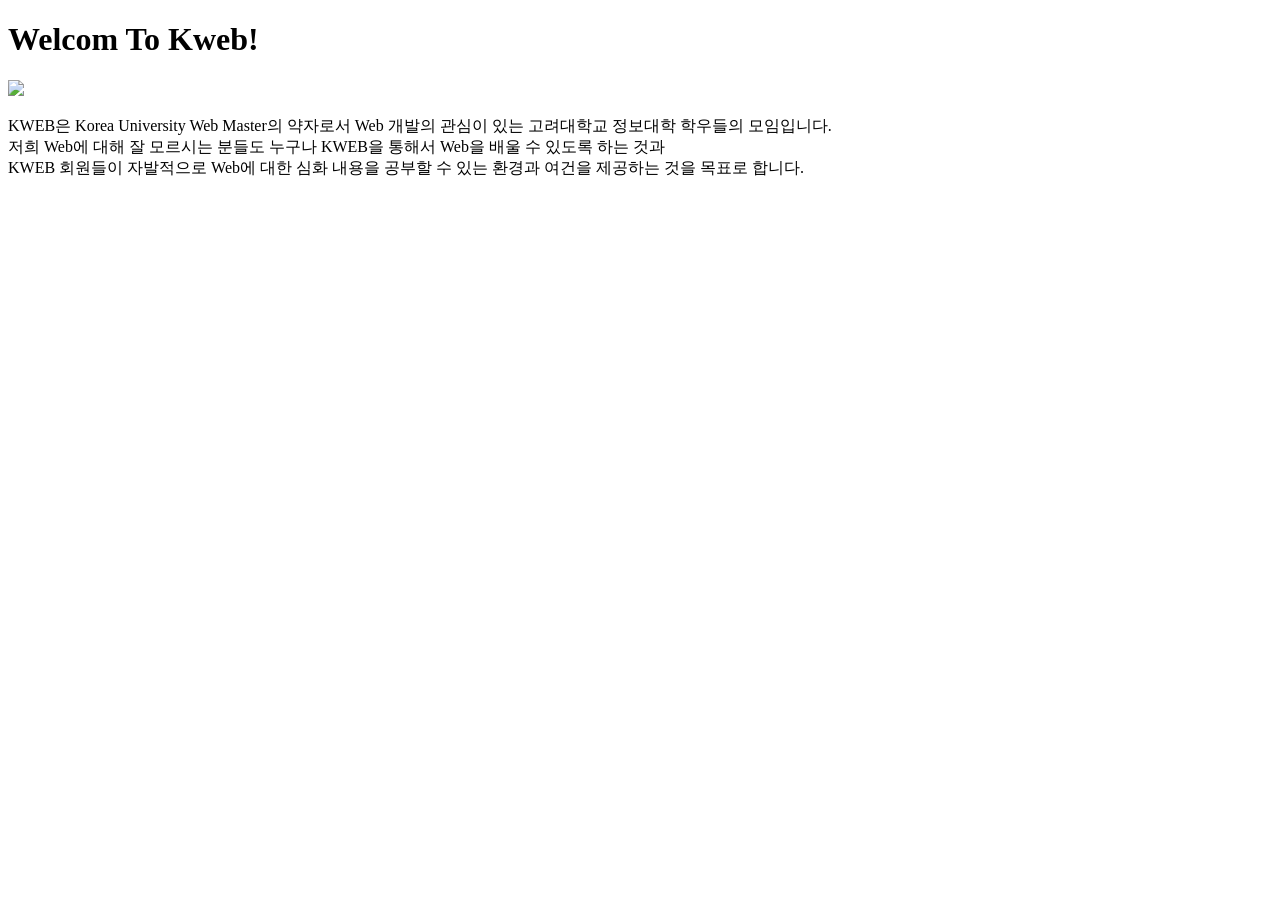
==== #assignment1(week1)/#assignment1(week1)_html.html @ a69d5fad "ladingpage html 작성" ====
<!DOCTYPE html>
<html lang="en">
<head>
    <meta charset="UTF-8">
    <meta name="viewport" content="width=device-width, initial-scale=1.0">
    <meta http-equiv="X-UA-Compatible" content="ie=edge">
    
    <title>KEWB 2019 SUMMER-STUDY   WEEK-1</title>

    <link rel="stylesheet" href="#assignment1(week1)_css.css"/>
</head>
<body>
    <div id="Landingpage">
        <h1 id="Ladingpage-title">Welcom To Kweb!</h1>
        <img id="Landingpage-logo" src=#assignment1(week1)_resource_logo.png>
        <p id="Landingpage-explain">KWEB은 Korea University Web Master의 약자로서 Web 개발의 관심이 있는 고려대학교 정보대학 학우들의 모임입니다.<br>저희 Web에 대해 잘 모르시는 분들도 누구나 KWEB을 통해서 Web을 배울 수 있도록 하는 것과<br>KWEB 회원들이 자발적으로 Web에 대한 심화 내용을 공부할 수 있는 환경과 여건을 제공하는 것을 목표로 합니다.</p>
    </div>
    <div class="page" id="curriculum"></div>
    <div class="page" id="networking"></div>
    <div calss="page" id="guest-memo"></div>
        <script src="#assignment1(week1)_script.js"></script>
</body>
</html>
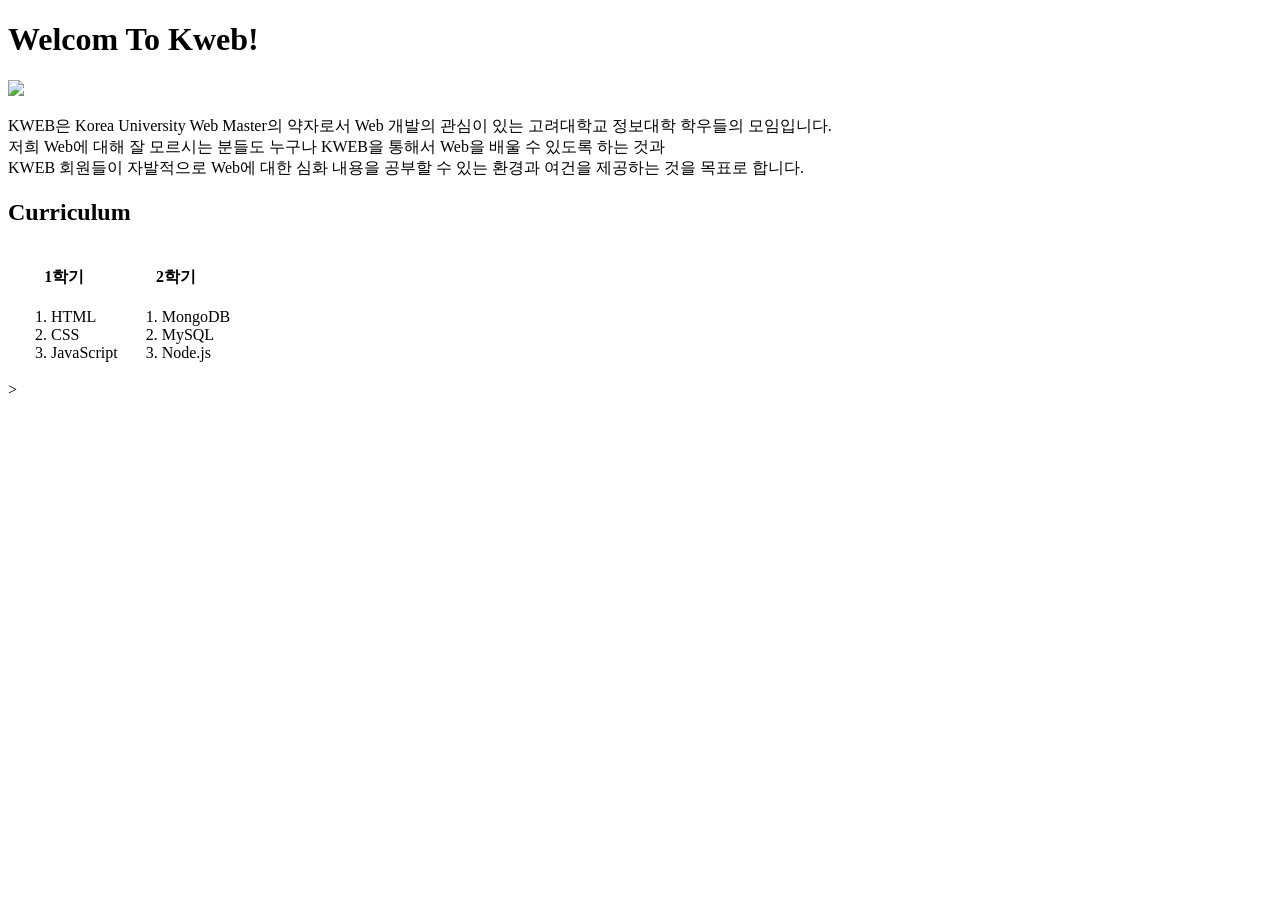
==== commit da11799e: "Curriculum HTML 구현" ====
--- a/#assignment1(week1)/#assignment1(week1)_html.html
+++ b/#assignment1(week1)/#assignment1(week1)_html.html
@@ -10,12 +10,43 @@
     <link rel="stylesheet" href="#assignment1(week1)_css.css"/>
 </head>
 <body>
+    <!--랜딩페이지 시작-->
     <div id="Landingpage">
         <h1 id="Ladingpage-title">Welcom To Kweb!</h1>
-        <img id="Landingpage-logo" src=#assignment1(week1)_resource_logo.png>
+        <img id="Landingpage-logo" src="#assignment1(week1)_resource_logo.png">
         <p id="Landingpage-explain">KWEB은 Korea University Web Master의 약자로서 Web 개발의 관심이 있는 고려대학교 정보대학 학우들의 모임입니다.<br>저희 Web에 대해 잘 모르시는 분들도 누구나 KWEB을 통해서 Web을 배울 수 있도록 하는 것과<br>KWEB 회원들이 자발적으로 Web에 대한 심화 내용을 공부할 수 있는 환경과 여건을 제공하는 것을 목표로 합니다.</p>
     </div>
-    <div class="page" id="curriculum"></div>
+    <!--랜딩페이지 끝-->
+
+    <!--커리큘럼 시작-->
+    <div class="page" id="Curriculum">
+        <h2 id="Curriculum_title">Curriculum</h2>
+        <img id="Curriculum_image" scr="#assignment1(week1)_resource_curriculum.jpg">
+        <table id="Curriculum_table">
+            <tr>
+                <th>1학기</th>
+                <th>2학기</th>
+            </tr>
+            <tr>
+                <td>
+                    <ol>
+                        <li>HTML</li>
+                        <li>CSS</li>
+                        <li>JavaScript</li>
+                    </ol>
+                </td>
+                <td>
+                    <ol>
+                        <li>MongoDB</li>
+                        <li>MySQL</li>
+                        <li>Node.js</li>
+                    </ol>
+                </td>
+            </tr>
+        </table>
+    </div>
+    <!--커리큘럼 끝-->>
+
     <div class="page" id="networking"></div>
     <div calss="page" id="guest-memo"></div>
         <script src="#assignment1(week1)_script.js"></script>
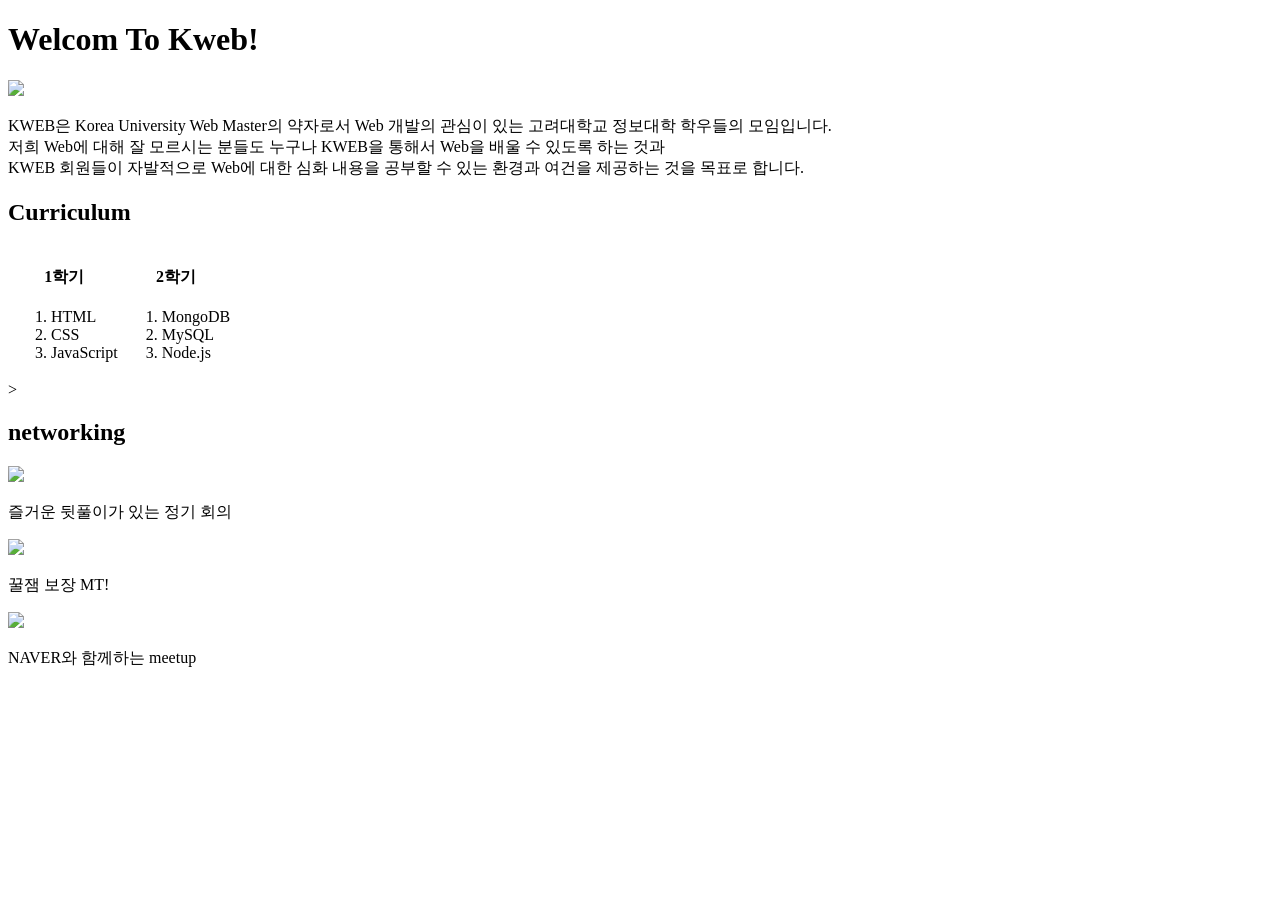
==== commit a06a6efa: "Networing HTML 작성" ====
--- a/#assignment1(week1)/#assignment1(week1)_html.html
+++ b/#assignment1(week1)/#assignment1(week1)_html.html
@@ -47,7 +47,27 @@
     </div>
     <!--커리큘럼 끝-->>
 
-    <div class="page" id="networking"></div>
+    <!--네트워킹 시작-->
+    <div class="page" id="Networking">
+        <h2 id="Networking-title">networking</h2>
+        <div class="Networking-container">
+            <div class="Networking-element">
+                <img src="#assignment1(week1)_resource_monthly.jpeg">
+                <p>즐거운 뒷풀이가 있는 정기 회의</p>
+            </div>
+            <div class="Networking-element">
+                <img src="#assignment1(week1)_resource_mt.jpg">
+                <p>꿀잼 보장 MT!</p>
+            </div>
+            <div class="Networking-element">
+                <img src="#assignment1(week1)_resourece_meetup.jpeg">
+                <p>NAVER와 함께하는 meetup</p>
+            </div>
+        </div>
+
+    </div>
+    <!--네트워킹 끝-->
+
     <div calss="page" id="guest-memo"></div>
         <script src="#assignment1(week1)_script.js"></script>
 </body>
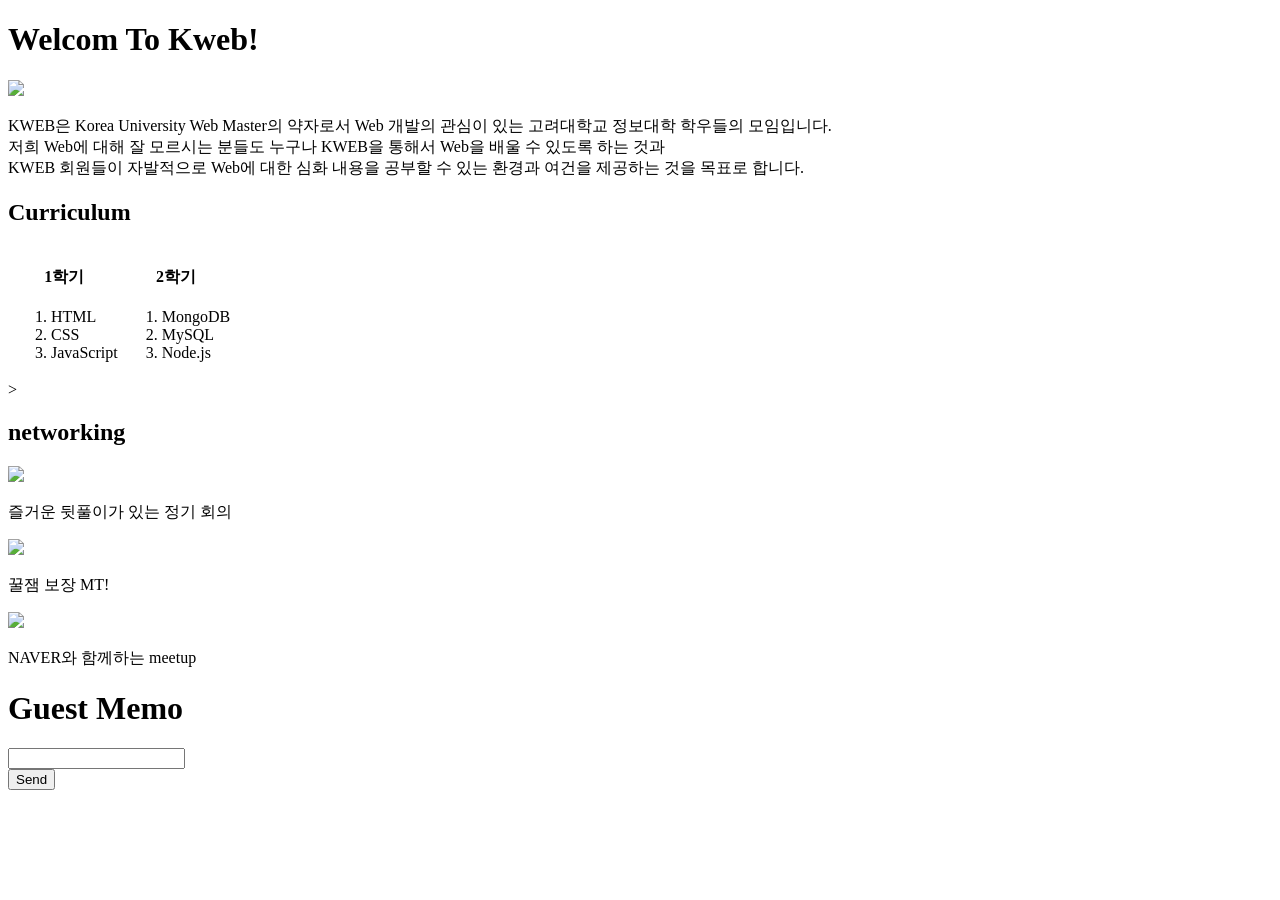
==== commit d1c19e99: "Guest-memo HTML 작성" ====
--- a/#assignment1(week1)/#assignment1(week1)_html.html
+++ b/#assignment1(week1)/#assignment1(week1)_html.html
@@ -68,7 +68,17 @@
     </div>
     <!--네트워킹 끝-->
 
-    <div calss="page" id="guest-memo"></div>
-        <script src="#assignment1(week1)_script.js"></script>
+    <!--게스트메모 시작-->
+    <div calss="page" id="Guest-memo">
+        <h1>Guest Memo</h1>
+        <div class="Guest-memo-box">
+            <input type="textarea" id="Guest-memo-text">
+             <br>
+            <input type="button" value="Send" id="Guest-memo-box">
+        </div>
+    </div>
+    <!--게스트메모 끝-->
+
+    <script src="#assignment1(week1)_script.js"></script>
 </body>
 </html>
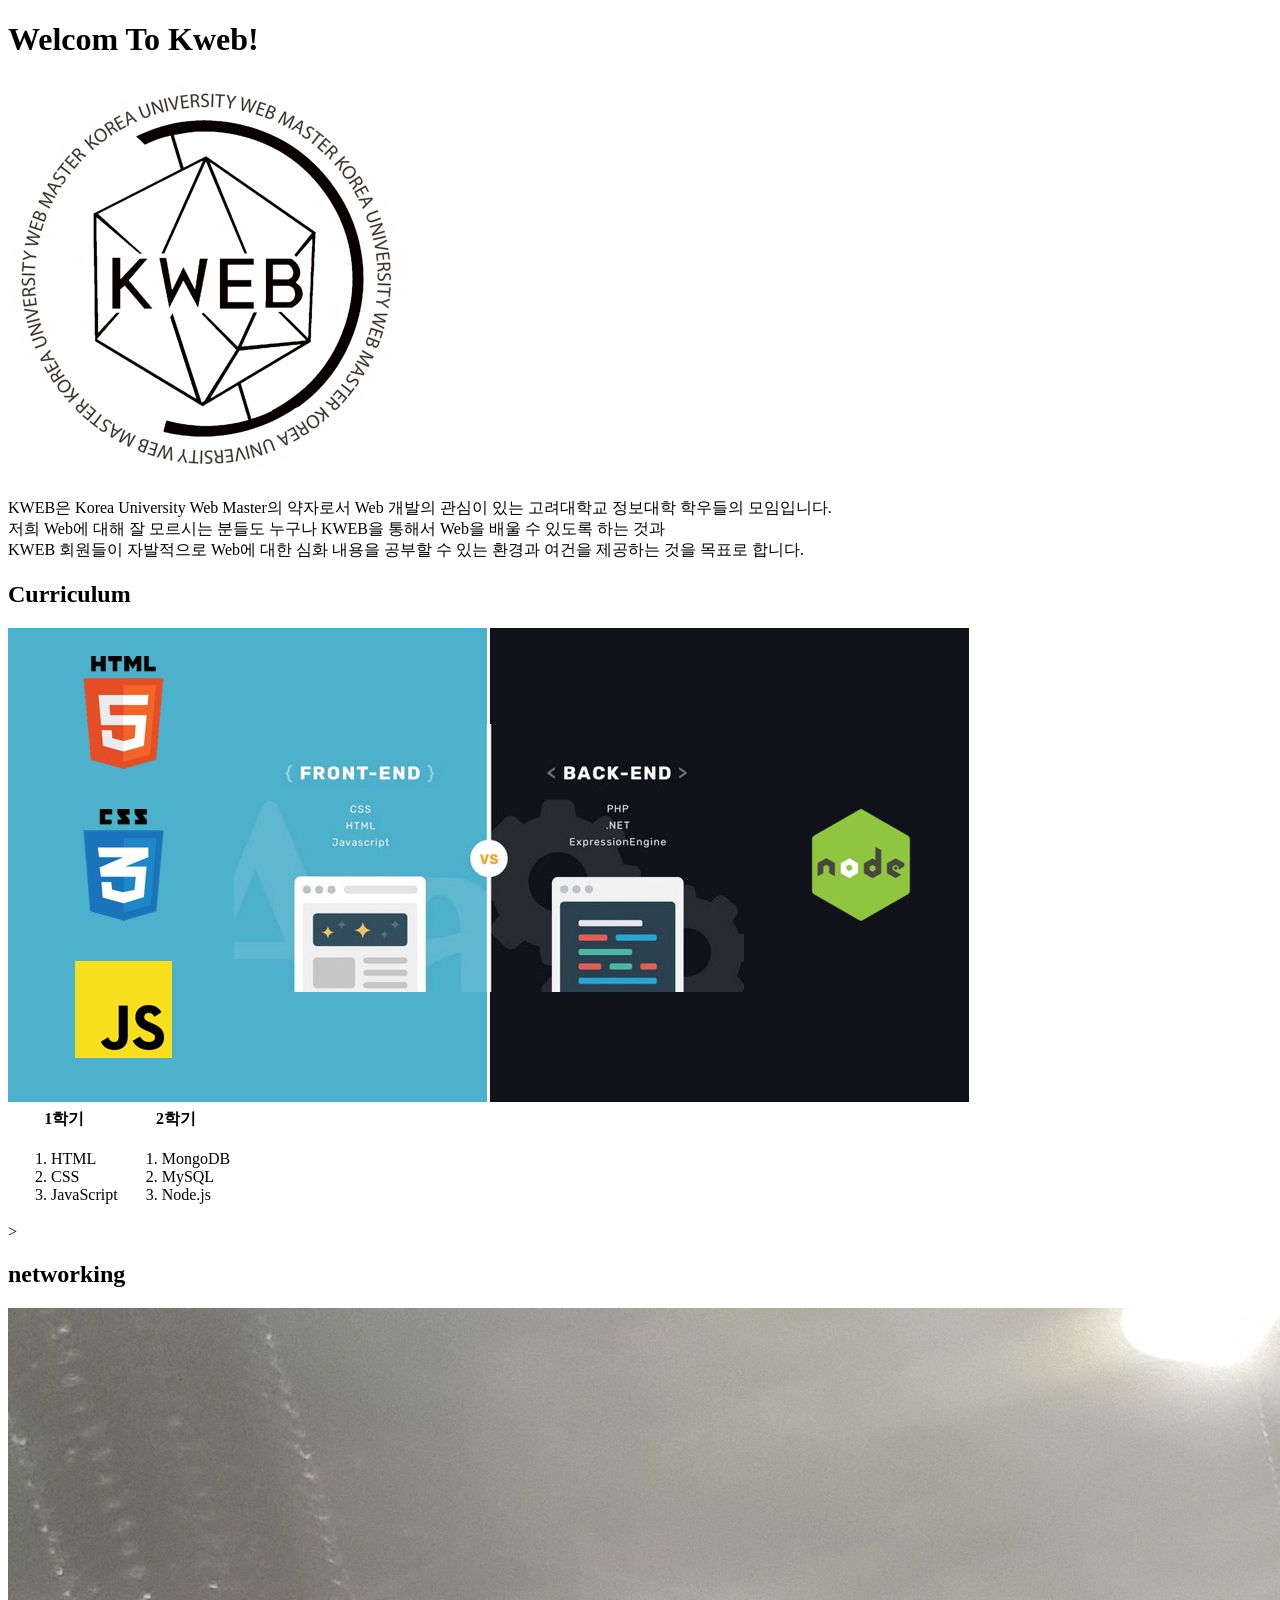
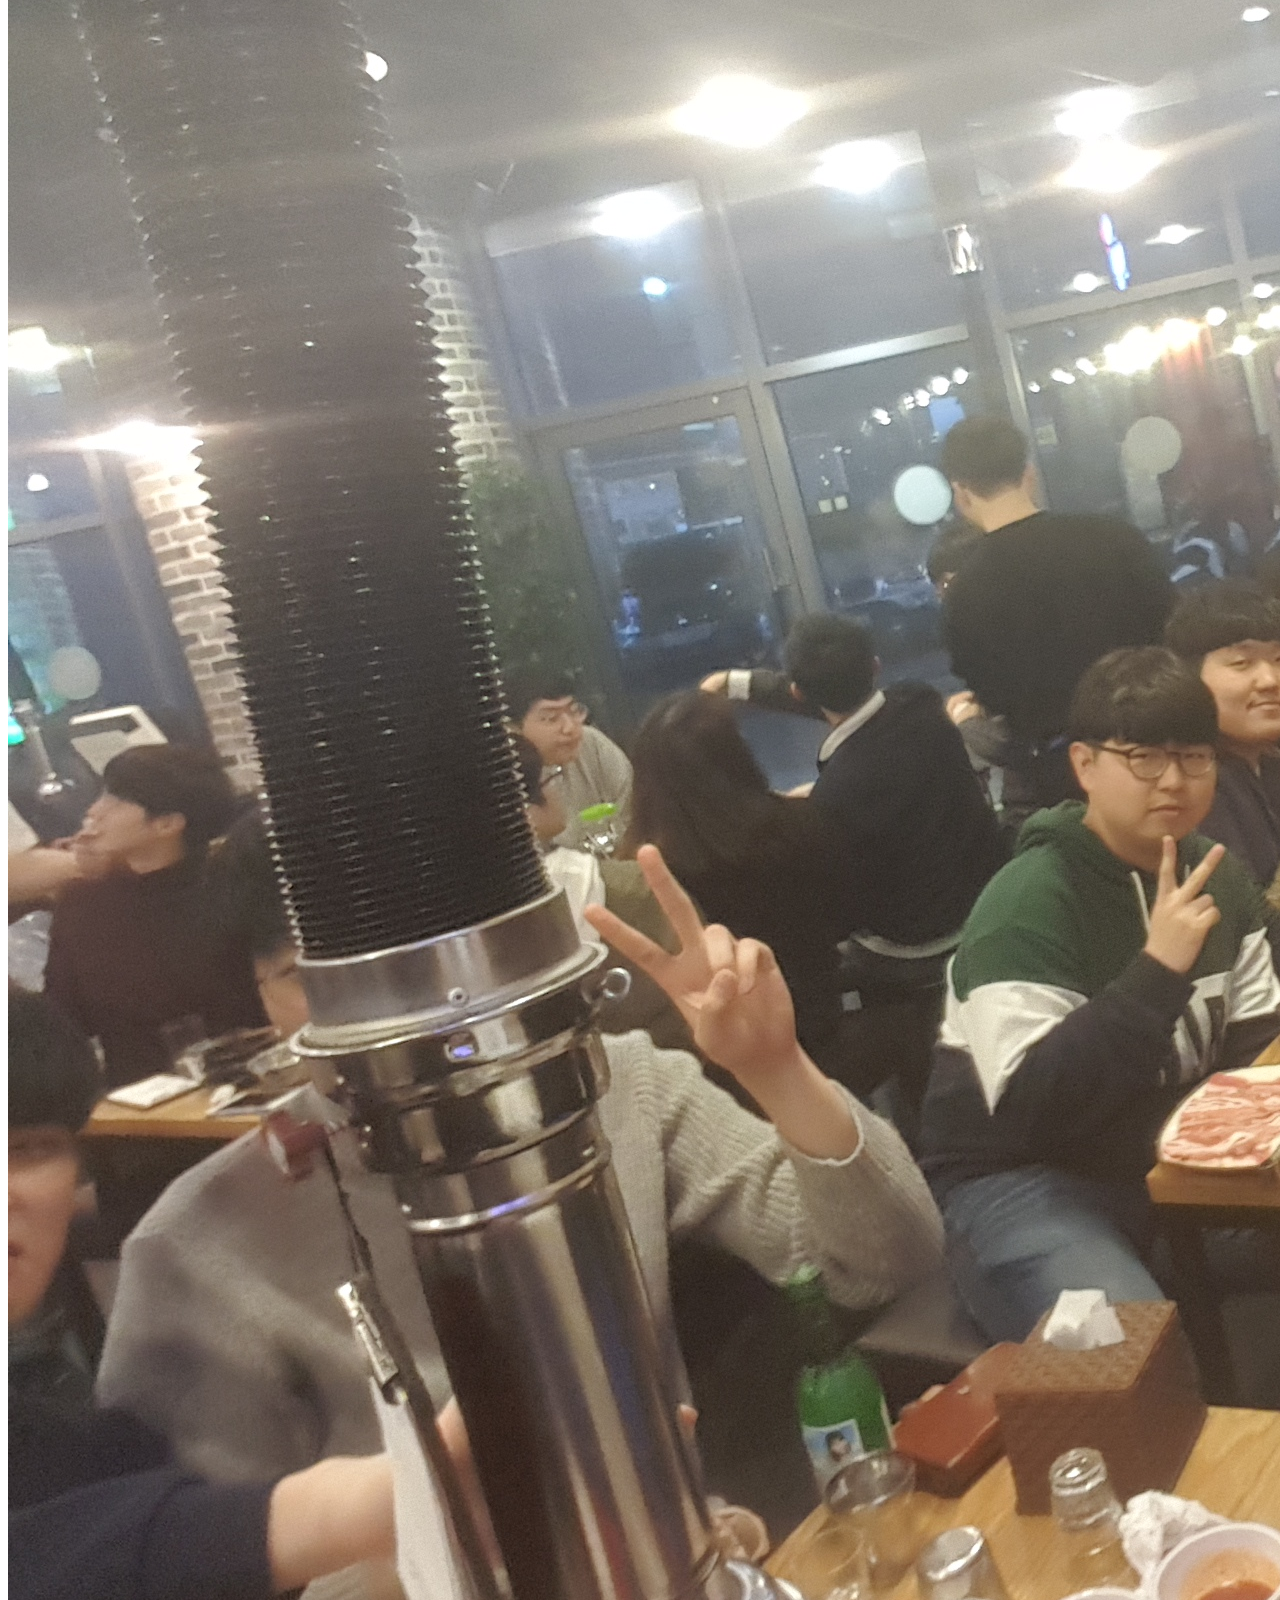
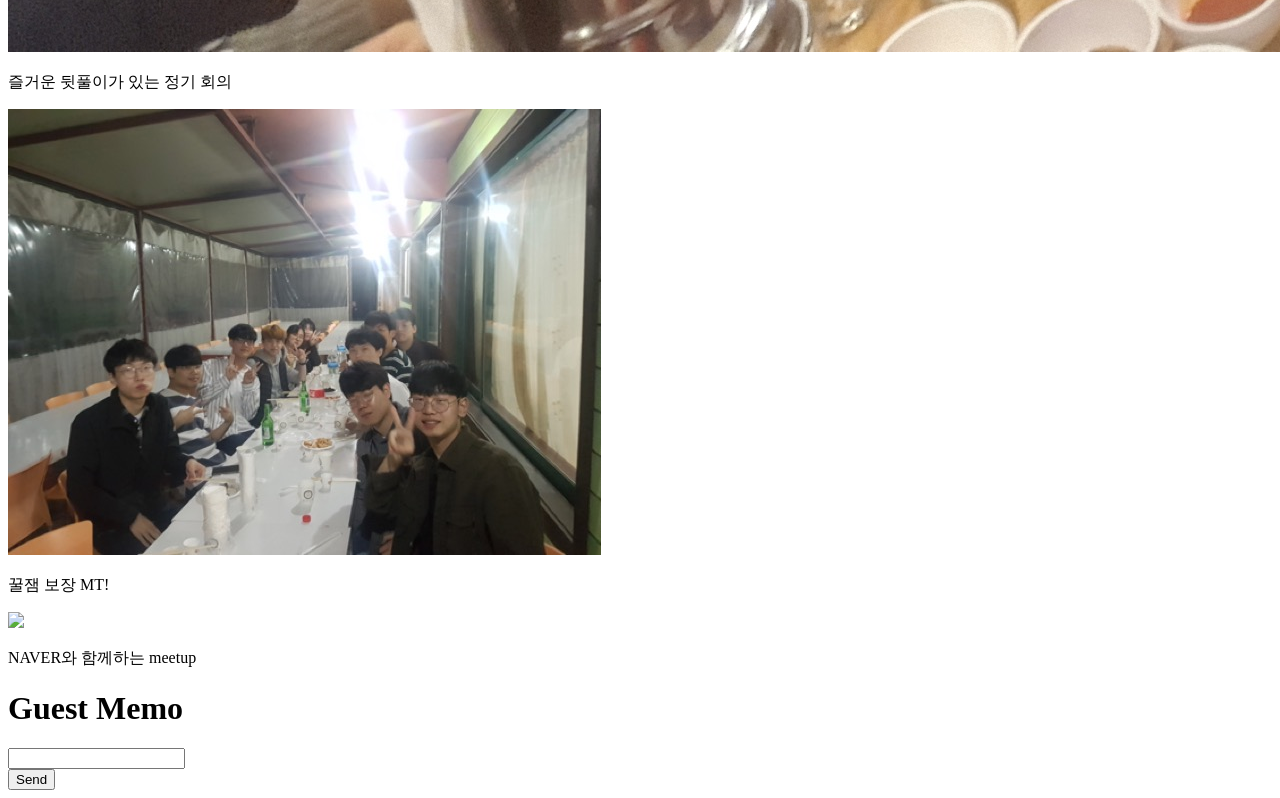
==== commit c4cbea6d: "소정의 변경" ====
--- a/#assignment1(week1)/#assignment1(week1)_html.html
+++ b/#assignment1(week1)/#assignment1(week1)_html.html
@@ -7,43 +7,45 @@
     
     <title>KEWB 2019 SUMMER-STUDY   WEEK-1</title>
 
-    <link rel="stylesheet" href="#assignment1(week1)_css.css"/>
+    <link rel="stylesheet" type="text/css" href="./KWEB_07.29_css.css">
 </head>
 <body>
     <!--랜딩페이지 시작-->
     <div id="Landingpage">
-        <h1 id="Ladingpage-title">Welcom To Kweb!</h1>
-        <img id="Landingpage-logo" src="#assignment1(week1)_resource_logo.png">
-        <p id="Landingpage-explain">KWEB은 Korea University Web Master의 약자로서 Web 개발의 관심이 있는 고려대학교 정보대학 학우들의 모임입니다.<br>저희 Web에 대해 잘 모르시는 분들도 누구나 KWEB을 통해서 Web을 배울 수 있도록 하는 것과<br>KWEB 회원들이 자발적으로 Web에 대한 심화 내용을 공부할 수 있는 환경과 여건을 제공하는 것을 목표로 합니다.</p>
+        <h1 class="Landingpage-text">Welcom To Kweb!</h1>
+        <img id="Landingpage-logo" src="./logo.png">
+        <p class="Landingpage-text">KWEB은 Korea University Web Master의 약자로서 Web 개발의 관심이 있는 고려대학교 정보대학 학우들의 모임입니다.<br>저희 Web에 대해 잘 모르시는 분들도 누구나 KWEB을 통해서 Web을 배울 수 있도록 하는 것과<br>KWEB 회원들이 자발적으로 Web에 대한 심화 내용을 공부할 수 있는 환경과 여건을 제공하는 것을 목표로 합니다.</p>
     </div>
     <!--랜딩페이지 끝-->
 
     <!--커리큘럼 시작-->
     <div class="page" id="Curriculum">
-        <h2 id="Curriculum_title">Curriculum</h2>
-        <img id="Curriculum_image" scr="#assignment1(week1)_resource_curriculum.jpg">
-        <table id="Curriculum_table">
-            <tr>
-                <th>1학기</th>
-                <th>2학기</th>
-            </tr>
-            <tr>
-                <td>
-                    <ol>
-                        <li>HTML</li>
-                        <li>CSS</li>
-                        <li>JavaScript</li>
-                    </ol>
-                </td>
-                <td>
-                    <ol>
-                        <li>MongoDB</li>
-                        <li>MySQL</li>
-                        <li>Node.js</li>
-                    </ol>
-                </td>
-            </tr>
-        </table>
+        <h2 id="Curriculum-title">Curriculum</h2>
+        <div id="Curriculum-contents">
+            <img id="Curriculum-img" src="./curriculum.jpeg">
+            <table class="Curriculum-table">
+                <tr>
+                    <th>1학기</th>
+                    <th>2학기</th>
+                </tr>
+                <tr>
+                    <td>
+                        <ol>
+                            <li>HTML</li>
+                            <li>CSS</li>
+                            <li>JavaScript</li>
+                        </ol>
+                    </td>
+                    <td>
+                        <ol>
+                            <li>MongoDB</li>
+                            <li>MySQL</li>
+                            <li>Node.js</li>
+                        </ol>
+                    </td>
+                </tr>
+            </table>
+        </div>
     </div>
     <!--커리큘럼 끝-->>
 
@@ -52,15 +54,15 @@
         <h2 id="Networking-title">networking</h2>
         <div class="Networking-container">
             <div class="Networking-element">
-                <img src="#assignment1(week1)_resource_monthly.jpeg">
+                <img class="Networking-img" src="./monthly.jpeg">
                 <p>즐거운 뒷풀이가 있는 정기 회의</p>
             </div>
             <div class="Networking-element">
-                <img src="#assignment1(week1)_resource_mt.jpg">
+                <img class="Networking-img" src="./mt.jpg">
                 <p>꿀잼 보장 MT!</p>
             </div>
             <div class="Networking-element">
-                <img src="#assignment1(week1)_resourece_meetup.jpeg">
+                <img class="Networking-img" src="./meetup.jpeg">
                 <p>NAVER와 함께하는 meetup</p>
             </div>
         </div>
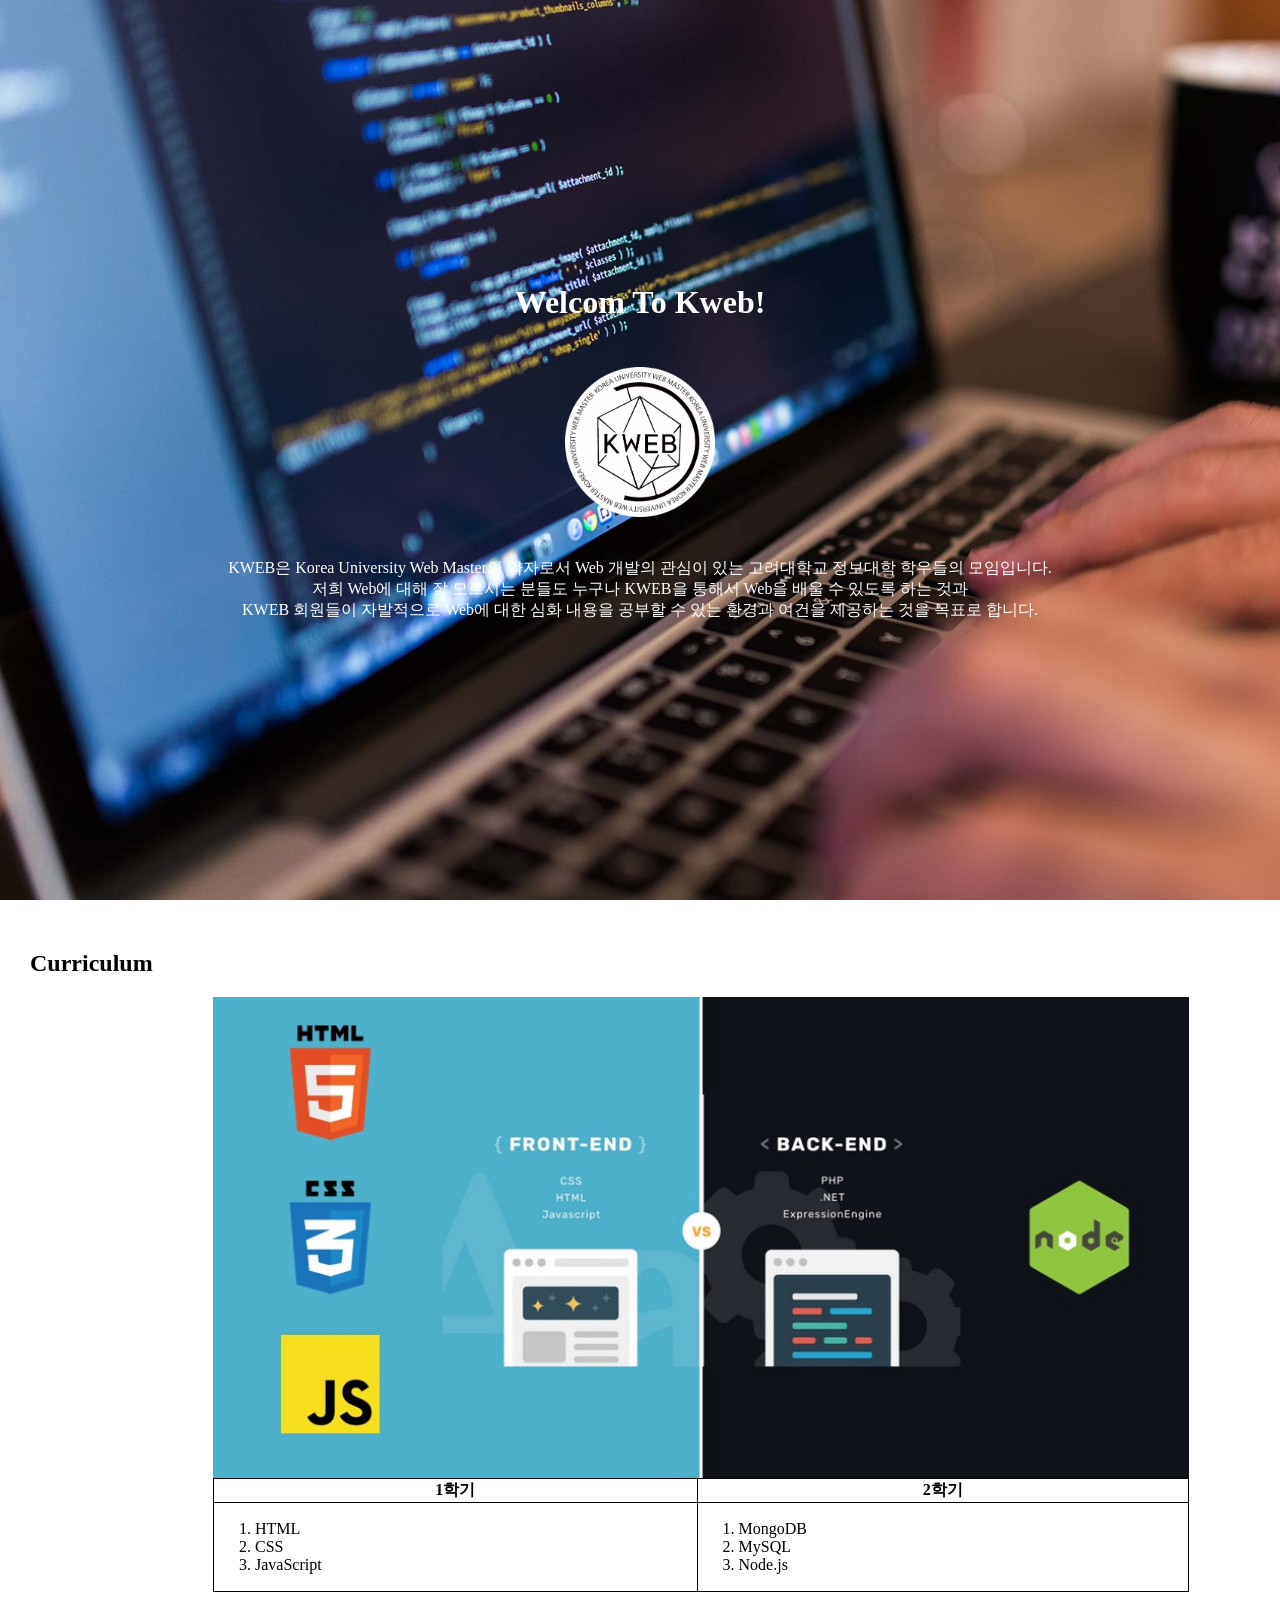
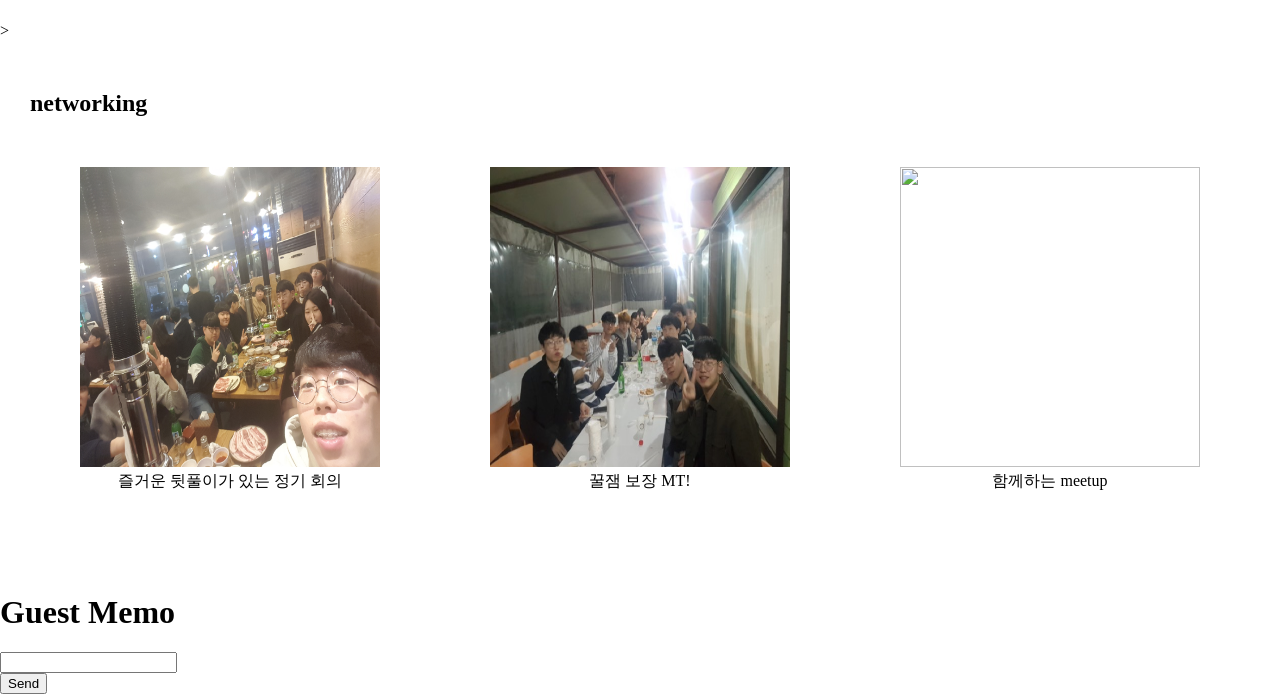
==== commit f75b96c2: "네트워킹 스타일 적용" ====
--- a/#assignment1(week1)/#assignment1(week1)_html.html
+++ b/#assignment1(week1)/#assignment1(week1)_html.html
@@ -52,18 +52,18 @@
     <!--네트워킹 시작-->
     <div class="page" id="Networking">
         <h2 id="Networking-title">networking</h2>
-        <div class="Networking-container">
+        <div id="Networking-container">
             <div class="Networking-element">
                 <img class="Networking-img" src="./monthly.jpeg">
-                <p>즐거운 뒷풀이가 있는 정기 회의</p>
+                <div>즐거운 뒷풀이가 있는 정기 회의</div>
             </div>
             <div class="Networking-element">
                 <img class="Networking-img" src="./mt.jpg">
-                <p>꿀잼 보장 MT!</p>
+                <div>꿀잼 보장 MT!</div>
             </div>
             <div class="Networking-element">
                 <img class="Networking-img" src="./meetup.jpeg">
-                <p>NAVER와 함께하는 meetup</p>
+                <div>함께하는 meetup</div>
             </div>
         </div>
 
--- a/#assignment1(week1)/KWEB_07.29_css.css
+++ b/#assignment1(week1)/KWEB_07.29_css.css
@@ -0,0 +1,93 @@
+html,body{
+    width: 100%;
+    margin:0px;
+}
+
+#Landingpage{
+    
+    height: 100vh;
+    
+
+    background-image: url("./title.jpg");
+    background-size: cover;
+    background-blend-mode: overlay;
+    
+    display: flex;
+    flex-direction: column;
+    align-items: center;
+    justify-content: center;
+}
+
+#Landingpage-logo{
+    margin:25px;
+    height: 150px;
+    width: 150px;
+}
+
+.Landingpage-text{
+    color:white;
+    text-align: center;
+}
+/**********Landingpage finish************/
+
+
+.page{
+    width: calc(100% - 60px);
+	padding: 30px;
+}
+
+/******Curriculum start***********/
+#Curriculum-title{
+    display: flex;
+    align-items: flex-start
+}
+
+#Curriculum-contents{
+    display: flex;
+    flex-direction: column;
+    align-items: center;
+    justify-content: center;
+    
+}
+
+#Curriculum-img{
+    width: 80%;
+    margin-left: 10%;
+}
+
+.Curriculum-table{
+    width: 80%;
+    margin-left: 10%;
+    border-collapse: collapse;
+
+}
+
+.Curriculum-table td,th{
+    border:1px solid black;
+}
+/*****Curriculum finish*********/
+
+/*****Networking start**********/
+#Networking-container{
+    display: flex;
+    align-items: center;
+    justify-content: center;
+}
+
+#Networking-container{
+    display: flex;
+    flex-direction: row;
+    align-items:center;
+    justify-content: space-between;
+
+    margin:50px;
+
+    text-align: center;
+}
+
+.Networking-img{
+    height: 300px;
+    width: 300px;
+}
+/*******Networking finish*****?
+
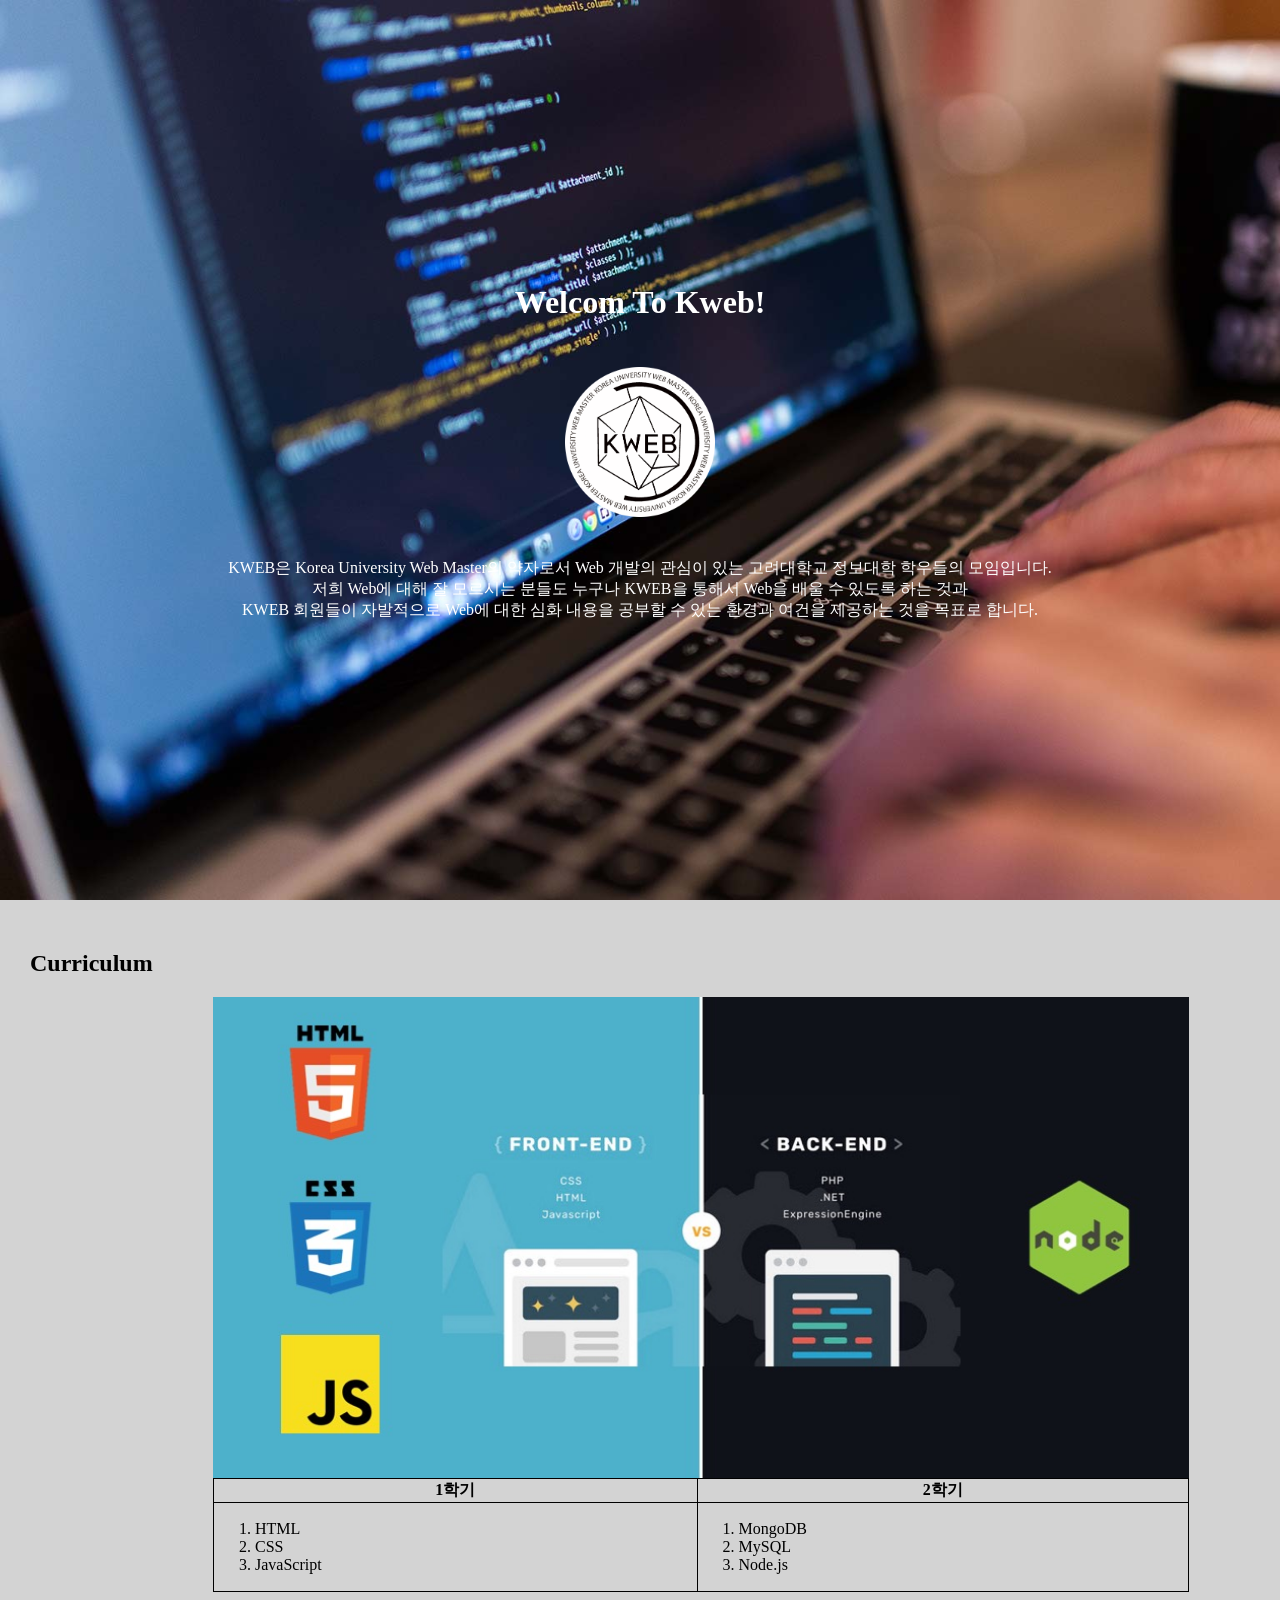
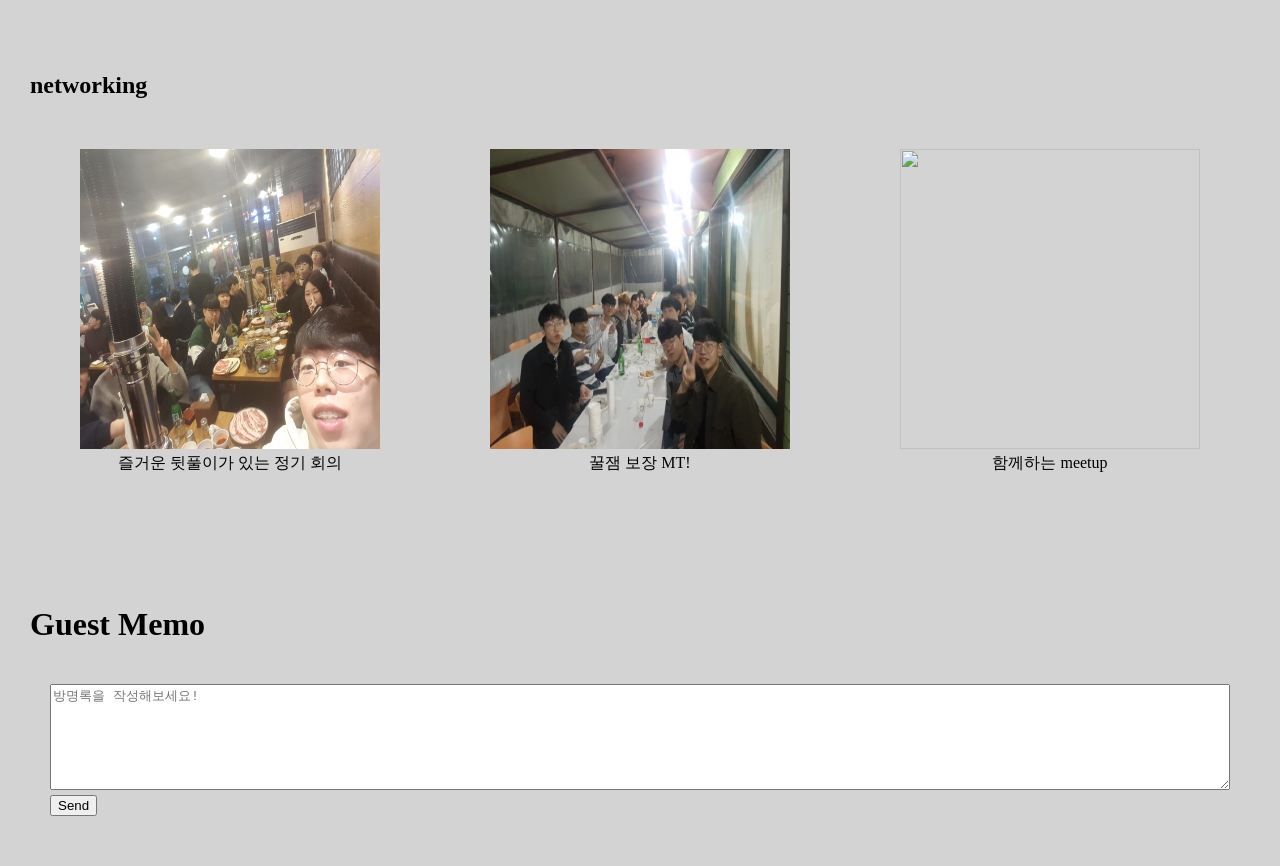
==== commit e7336f9c: "게스트 메모 스타일적용+배경색상 추가" ====
--- a/#assignment1(week1)/#assignment1(week1)_html.html
+++ b/#assignment1(week1)/#assignment1(week1)_html.html
@@ -47,7 +47,7 @@
             </table>
         </div>
     </div>
-    <!--커리큘럼 끝-->>
+    <!--커리큘럼 끝-->
 
     <!--네트워킹 시작-->
     <div class="page" id="Networking">
@@ -71,12 +71,11 @@
     <!--네트워킹 끝-->
 
     <!--게스트메모 시작-->
-    <div calss="page" id="Guest-memo">
+    <div class="page" id="Guest-memo">
         <h1>Guest Memo</h1>
-        <div class="Guest-memo-box">
-            <input type="textarea" id="Guest-memo-text">
-             <br>
-            <input type="button" value="Send" id="Guest-memo-box">
+        <div id="Guest-memo-box">
+            <textarea id="Guest-memo-text" placeholder="방명록을 작성해보세요!"></textarea>
+            <input type="button" value="Send" id="Guest-memo-button">
         </div>
     </div>
     <!--게스트메모 끝-->
--- a/#assignment1(week1)/KWEB_07.29_css.css
+++ b/#assignment1(week1)/KWEB_07.29_css.css
@@ -33,7 +33,8 @@
 
 .page{
     width: calc(100% - 60px);
-	padding: 30px;
+    padding: 30px;
+    background-color: lightgray;
 }
 
 /******Curriculum start***********/
@@ -89,5 +90,25 @@
     height: 300px;
     width: 300px;
 }
-/*******Networking finish*****?
+/*******Networking finish*****/
 
+/******Guest-Memo start********/
+#Guest-memo-box{
+    display: flex;
+    justify-content: space-between;
+    flex-wrap: wrap;
+
+    padding: 20px;
+}
+#Guest-memo-text{
+    width: 100%;
+    height: 100px;
+    text-align: left;
+}
+
+#Guest-memo-button{
+    margin-top:5px;
+}
+
+
+
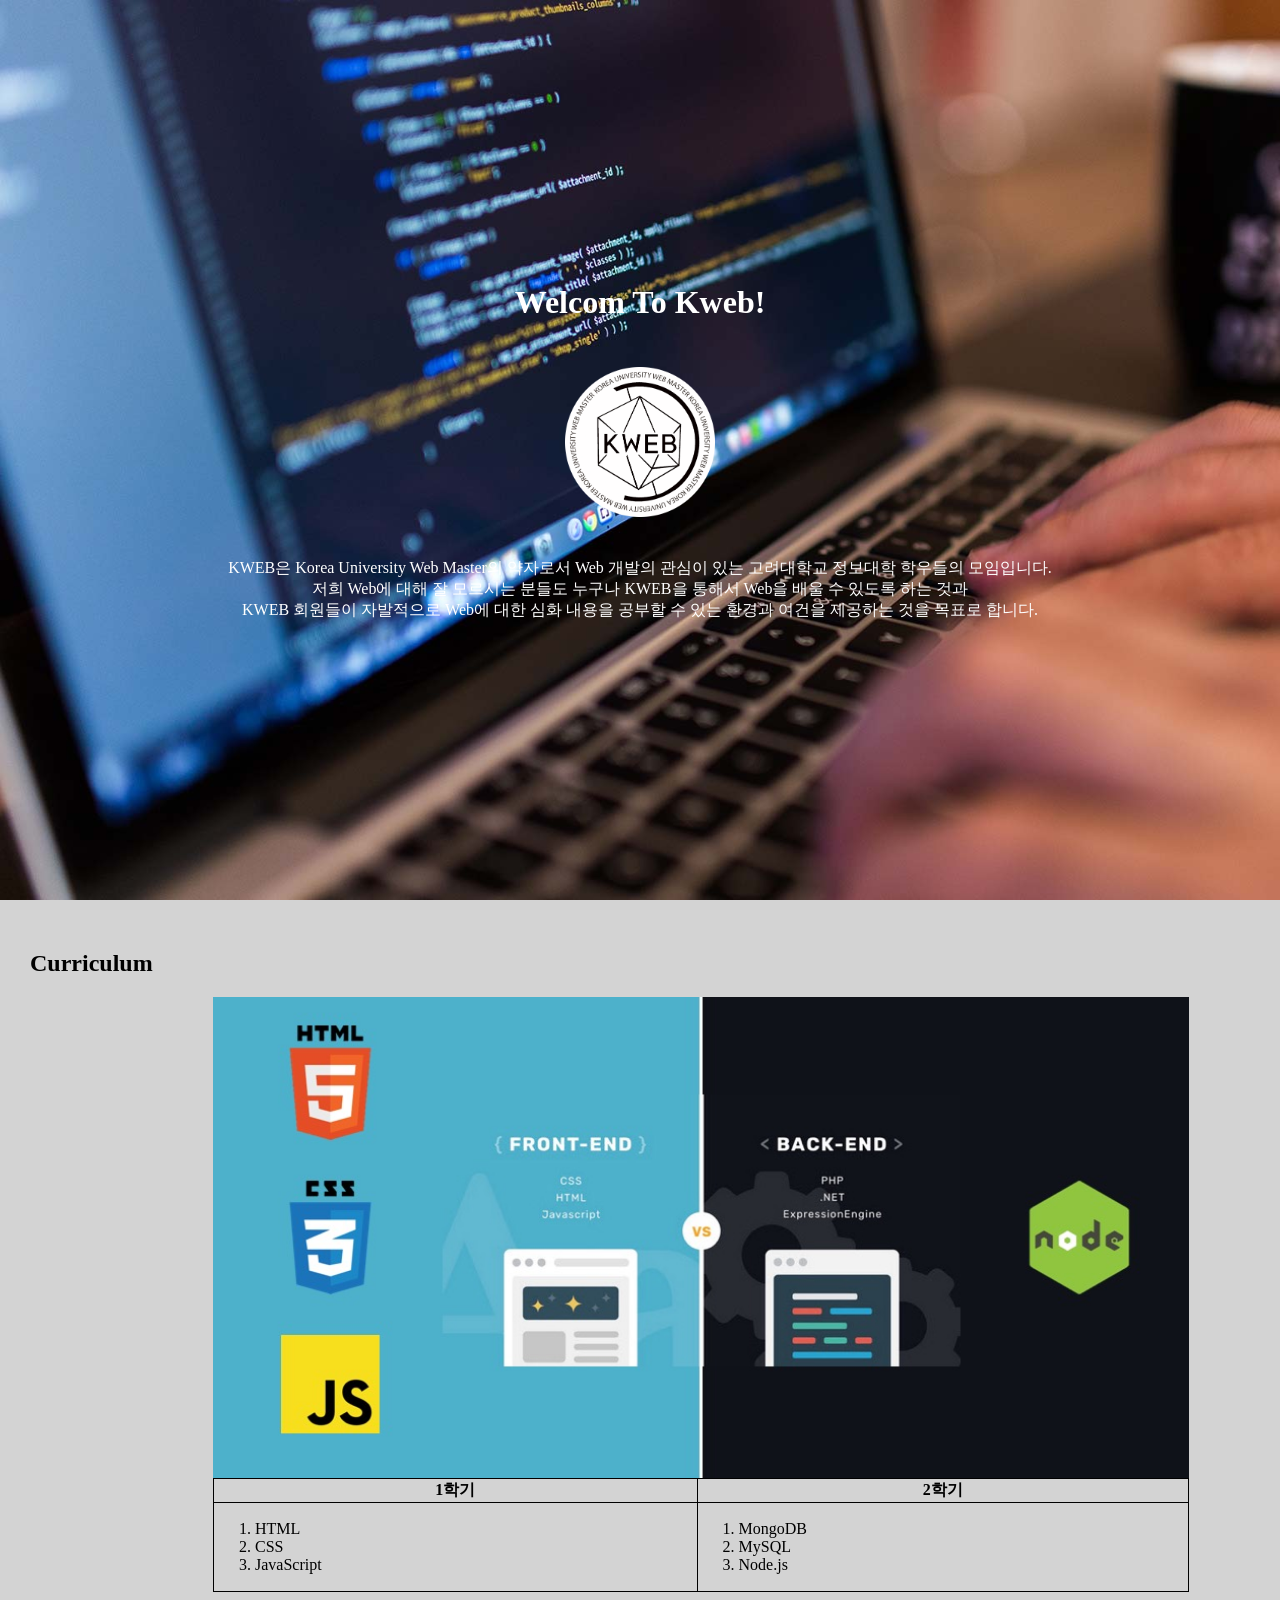
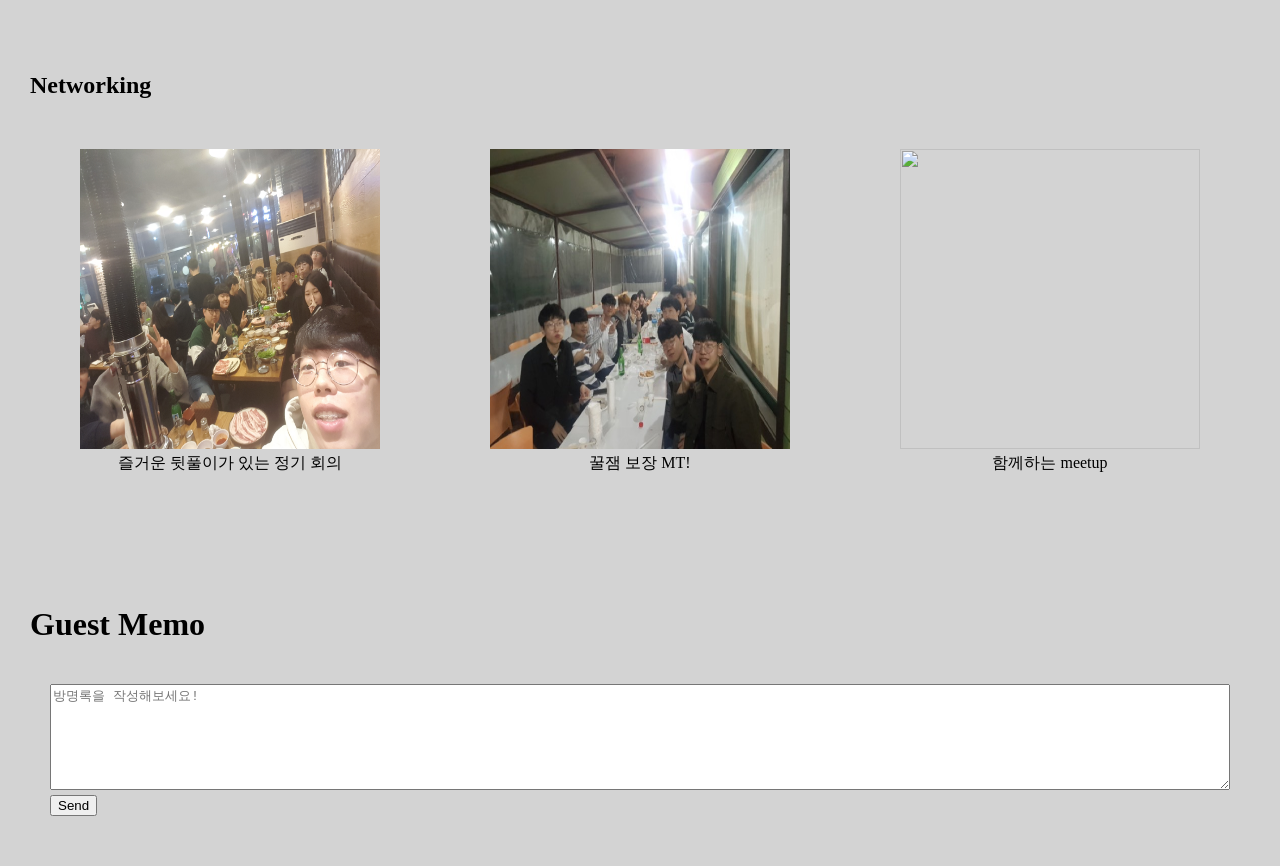
==== commit 1d63e8f0: "미관을 위해 택스트 수정" ====
--- a/#assignment1(week1)/#assignment1(week1)_html.html
+++ b/#assignment1(week1)/#assignment1(week1)_html.html
@@ -51,7 +51,7 @@
 
     <!--네트워킹 시작-->
     <div class="page" id="Networking">
-        <h2 id="Networking-title">networking</h2>
+        <h2 id="Networking-title">Networking</h2>
         <div id="Networking-container">
             <div class="Networking-element">
                 <img class="Networking-img" src="./monthly.jpeg">
